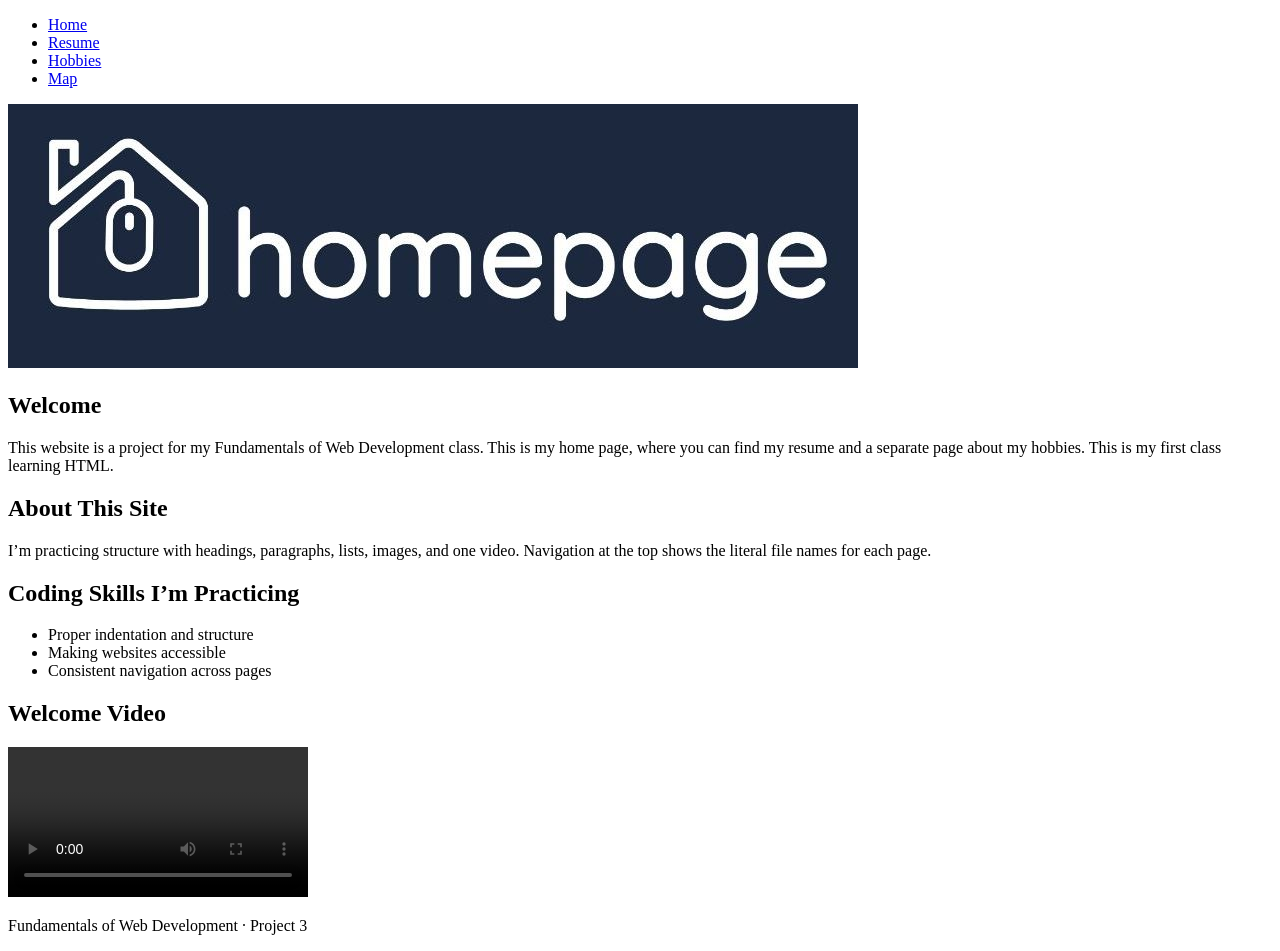
==== index.html @ ed2ea150 "Add files via upload" ====
<!DOCTYPE html>
<html lang="en">
<head>
  <meta charset="UTF-8">
  <title>Home Page</title>

  <link rel="stylesheet" href="css/normalize.css">

  <link rel="preconnect" href="https://fonts.gstatic.com" crossorigin>
  <link href="https://fonts.googleapis.com/css2?family=Rubik:wght@400;600&display=swap" rel="stylesheet">

  <link rel="stylesheet" href="css/styles.css">

  <script src="script.js" defer></script>
</head>

<body id="home-page">

  <header class="site-header">
    <nav class="main-nav">
      <ul class="nav-list">

        <li><a href="index.html">Home</a></li>
        <li><a href="resume.html">Resume</a></li>
        <li><a href="hobbies.html">Hobbies</a></li>
        <li><a href="map.html">Map</a></li>

      </ul>
    </nav>
  </header>

  <main class="page-wrapper">

    <section class="section-box">
      <img src="home.jpg" alt="House icon with text reading homepage" class="hero-img">
      <h1>Welcome</h1>
      <p>
        This website is a project for my Fundamentals of Web Development class.
        This is my home page, where you can find my resume and a separate page about my hobbies.
        This is my first class learning HTML.
      </p>
    </section>

    <section class="section-box">
      <h2>About This Site</h2>
      <p>
        I’m practicing structure with headings, paragraphs, lists, images, and one video.
        Navigation at the top shows the literal file names for each page.
      </p>
    </section>

    <section class="section-box">
      <h2>Coding Skills I’m Practicing</h2>
      <ul>
        <li>Proper indentation and structure</li>
        <li>Making websites accessible</li>
        <li>Consistent navigation across pages</li>
      </ul>
    </section>

    <section class="section-box">
      <h2>Welcome Video</h2>
      <video controls class="video-player">
        <source src="welcome-song.mp4" type="video/mp4">
        Your browser does not support the video tag.
      </video>
    </section>

  </main>

  <footer class="site-footer">
    <p>Fundamentals of Web Development · Project 3</p>
  </footer>
</body>
</html>
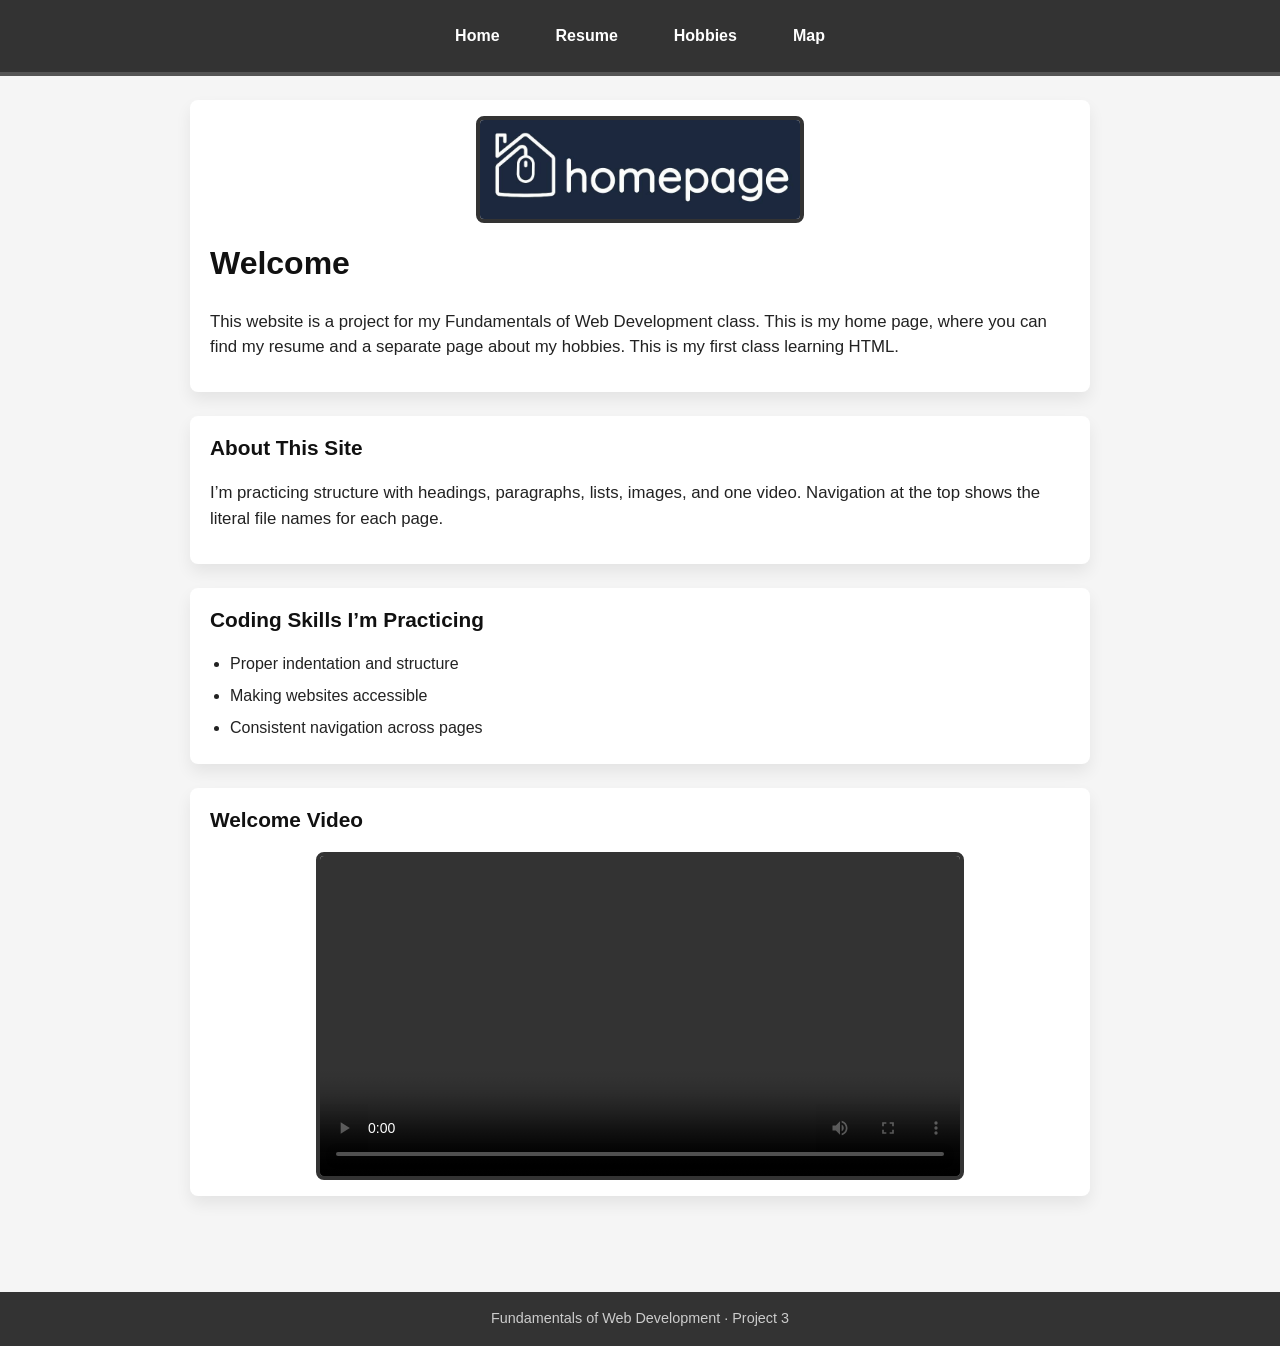
==== commit 0f9742cc: "Fix stylesheet link in index.html Updated stylesheet link from 'styles.css' to 'style.css'." ====
--- a/index.html
+++ b/index.html
@@ -9,7 +9,7 @@
   <link rel="preconnect" href="https://fonts.gstatic.com" crossorigin>
   <link href="https://fonts.googleapis.com/css2?family=Rubik:wght@400;600&display=swap" rel="stylesheet">
 
-  <link rel="stylesheet" href="css/styles.css">
+  <link rel="stylesheet" href="css/style.css">
 
   <script src="script.js" defer></script>
 </head>
@@ -73,3 +73,4 @@
   </footer>
 </body>
 </html>
+
--- a/css/style.css
+++ b/css/style.css
@@ -0,0 +1,169 @@
+html {
+  font-size: 100%;
+}
+
+body {
+  font-family: "Rubik", Arial, sans-serif;
+  color: #222;
+  background-color: #f5f5f5;
+  margin: 0;
+  line-height: 1.5;
+}
+
+.page-wrapper {
+  width: 90%;
+  max-width: 800px;
+  margin: 0 auto;
+  padding: 1.5rem 1rem;
+}
+
+.fixed-wrapper {
+  width: 700px;
+  max-width: 700px;
+  margin: 0 auto;
+  padding: 1.5rem 1rem;
+  background-color: #ffffff;
+  border-radius: 0.5rem;
+  box-shadow: 0 0.5rem 1rem rgba(0,0,0,0.07);
+}
+
+.site-header {
+  background-color: #333;
+  border-bottom: 0.25rem solid #555;
+  padding: 1rem 0;
+  text-align: center;
+}
+
+.nav-list {
+  list-style: none;
+  margin: 0;
+  padding: 0;
+
+  display: flex;
+  justify-content: center;
+  gap: 1.5rem;
+  flex-wrap: wrap;
+}
+
+.nav-list a {
+  display: block;
+  text-decoration: none;
+  color: #ffffff;
+  font-weight: 600;
+  font-size: 1rem;
+  padding: 0.5rem 0.75rem;
+}
+
+.nav-list a:hover {
+  text-decoration: underline;
+}
+
+.section-box {
+  background-color: #ffffff;
+  border-radius: 0.5rem;
+  padding: 1rem 1.25rem;
+  margin-bottom: 1.5rem;
+  box-shadow: 0 0.5rem 1rem rgba(0,0,0,0.07);
+}
+
+.section-box h1,
+.section-box h2 {
+  margin-top: 0;
+  color: #111;
+}
+
+.section-box ul {
+  padding-left: 1.25rem;
+  margin-top: 0;
+  margin-bottom: 0;
+}
+
+.section-box li {
+  margin-bottom: 0.5rem;
+  font-size: 1rem;
+}
+
+.hero-img {
+  max-width: 20rem;
+  height: auto;
+  display: block;
+  margin: 0 auto 1rem auto;
+  border-radius: 0.5rem;
+  border: 0.25rem solid #333;
+}
+
+.video-player {
+  width: 100%;
+  max-width: 640px;
+  height: auto;
+  border: 0.25rem solid #333;
+  border-radius: 0.5rem;
+  display: block;
+  margin: 0 auto;
+}
+
+#map {
+  width: 100%;
+  height: 400px;
+  border-radius: 0.5rem;
+  border: 0.25rem solid #333;
+  margin-bottom: 1rem;
+}
+
+#questions-btn {
+  display: inline-block;
+  padding: 0.75rem 1.25rem;
+  font-size: 1rem;
+  font-weight: 600;
+  border-radius: 0.5rem;
+  border: none;
+  cursor: pointer;
+  background-color: #333;
+  color: #fff;
+}
+
+.site-footer {
+  background-color: #333;
+  color: #fff;
+  text-align: center;
+  font-size: 0.9rem;
+  padding: 1rem 0;
+  margin-top: 3rem;
+}
+
+.site-footer p {
+  margin: 0;
+  color: #ccc;
+}
+
+@media screen and (min-width: 48rem) {
+  body {
+    font-size: 105%;          
+  }
+
+  .page-wrapper {
+    max-width: 900px;       
+  }
+
+  .nav-list {
+    gap: 2rem;                
+  }
+}
+
+@media screen and (min-width: 64rem) {
+  .section-box h1 {
+    font-size: 2rem;          
+  }
+
+  .section-box h2 {
+    font-size: 1.3rem;        
+  }
+
+  body#hobbies-page .hero-img {
+    max-width: 18rem;         
+    width: 100%;
+    display: block;
+    margin: 1rem auto;
+    border-radius: 0.5rem;
+  }
+}
